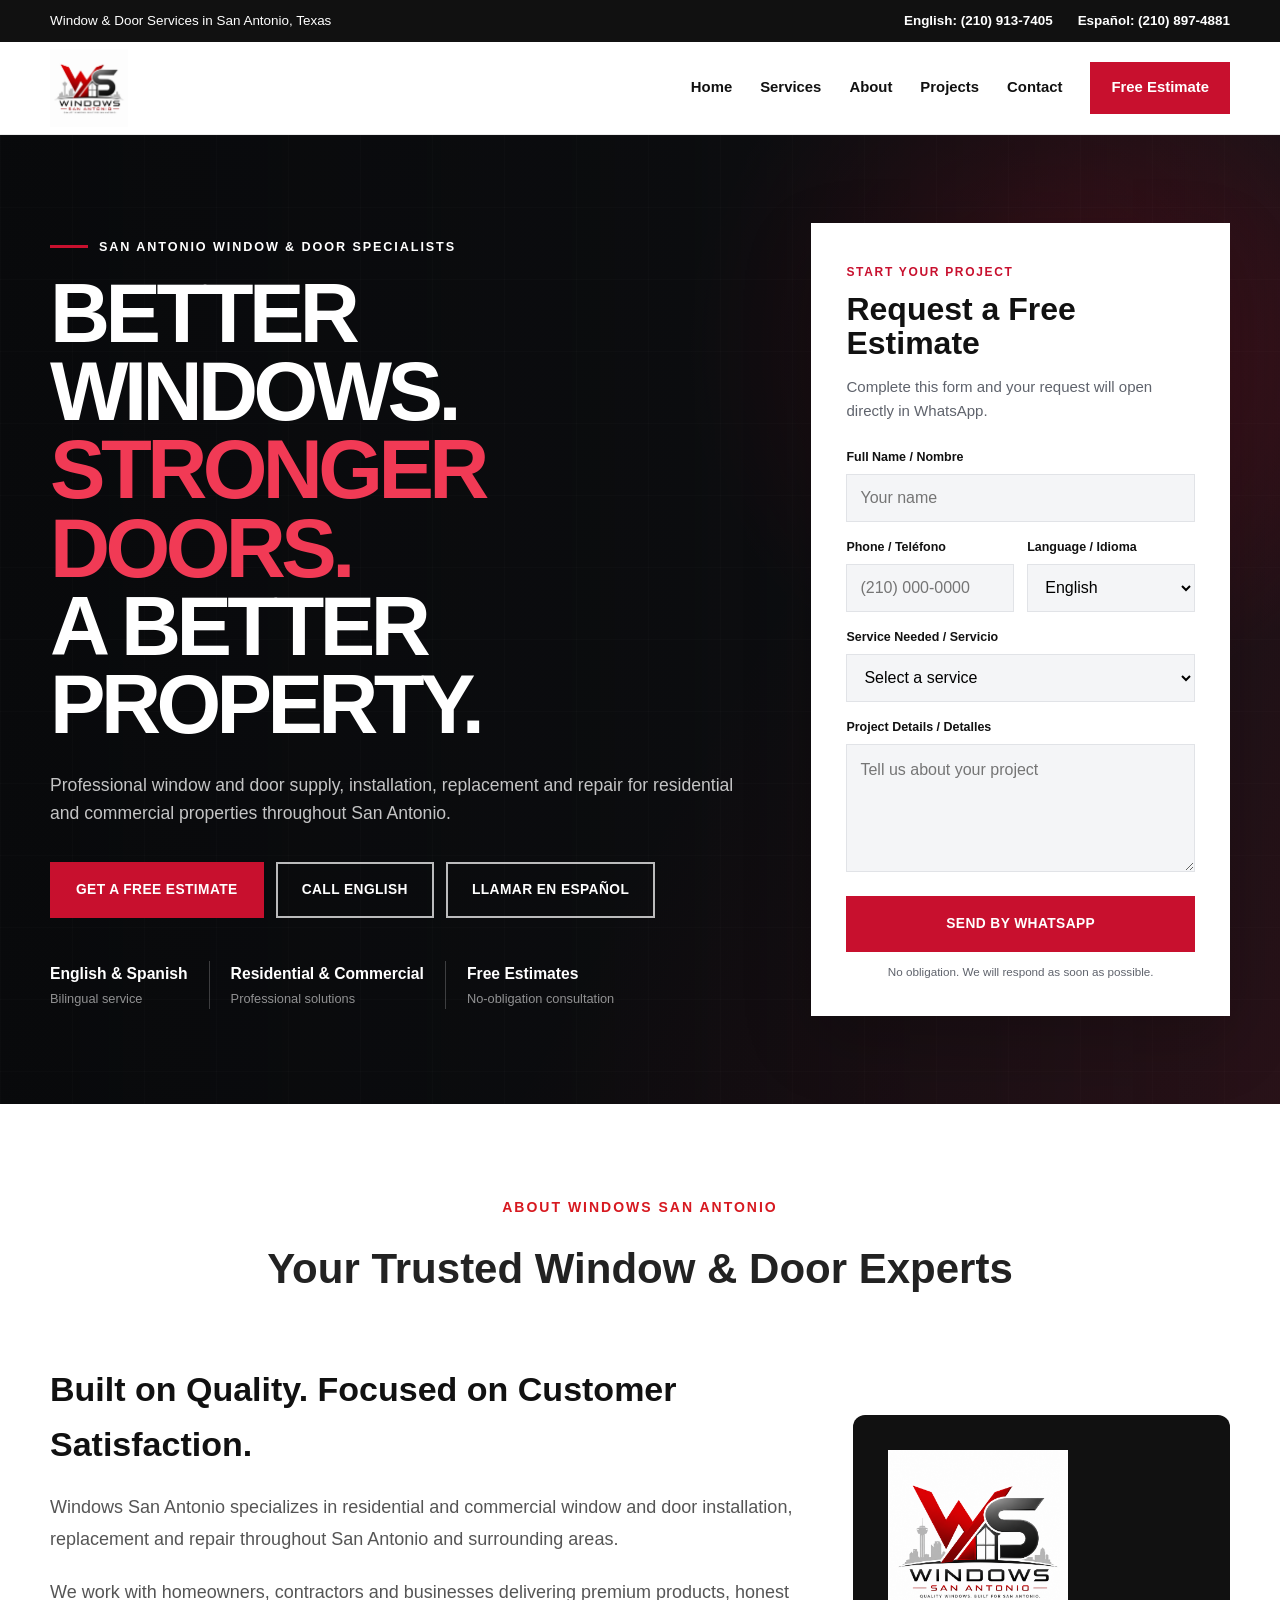
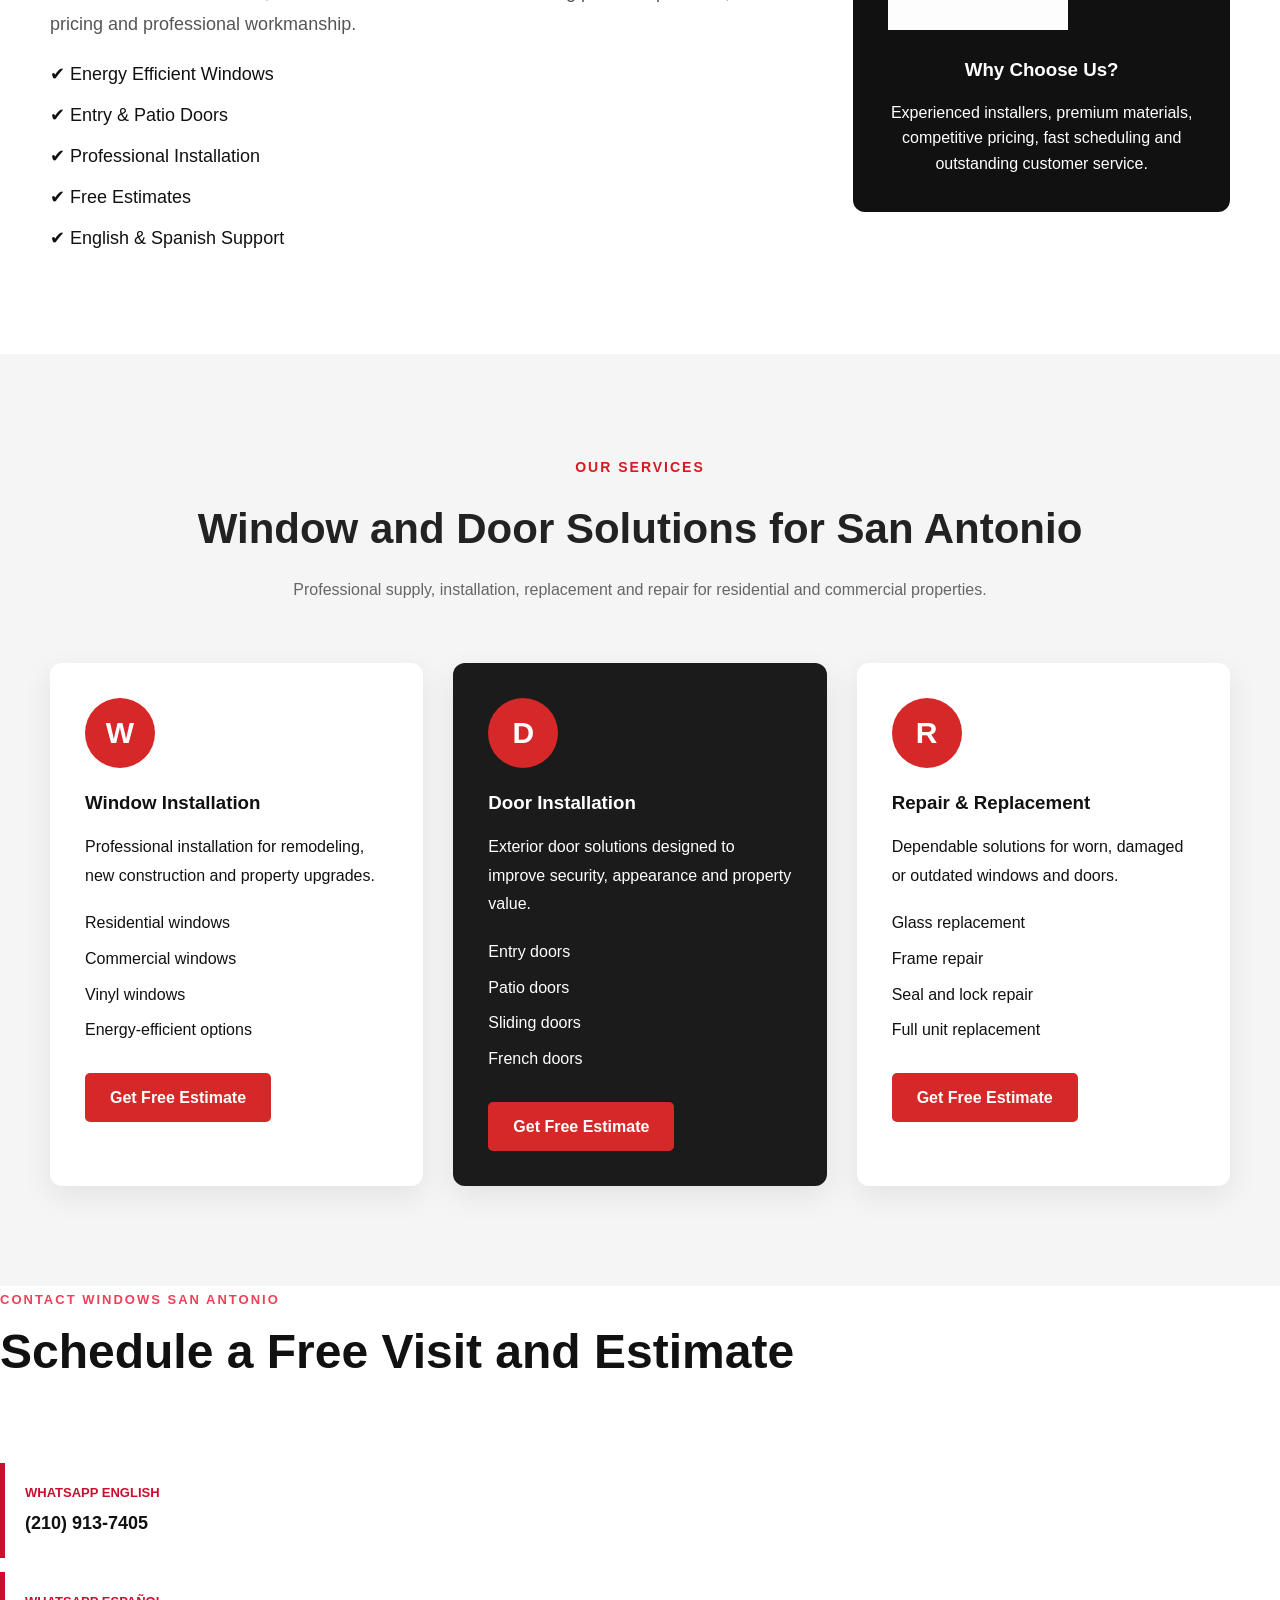
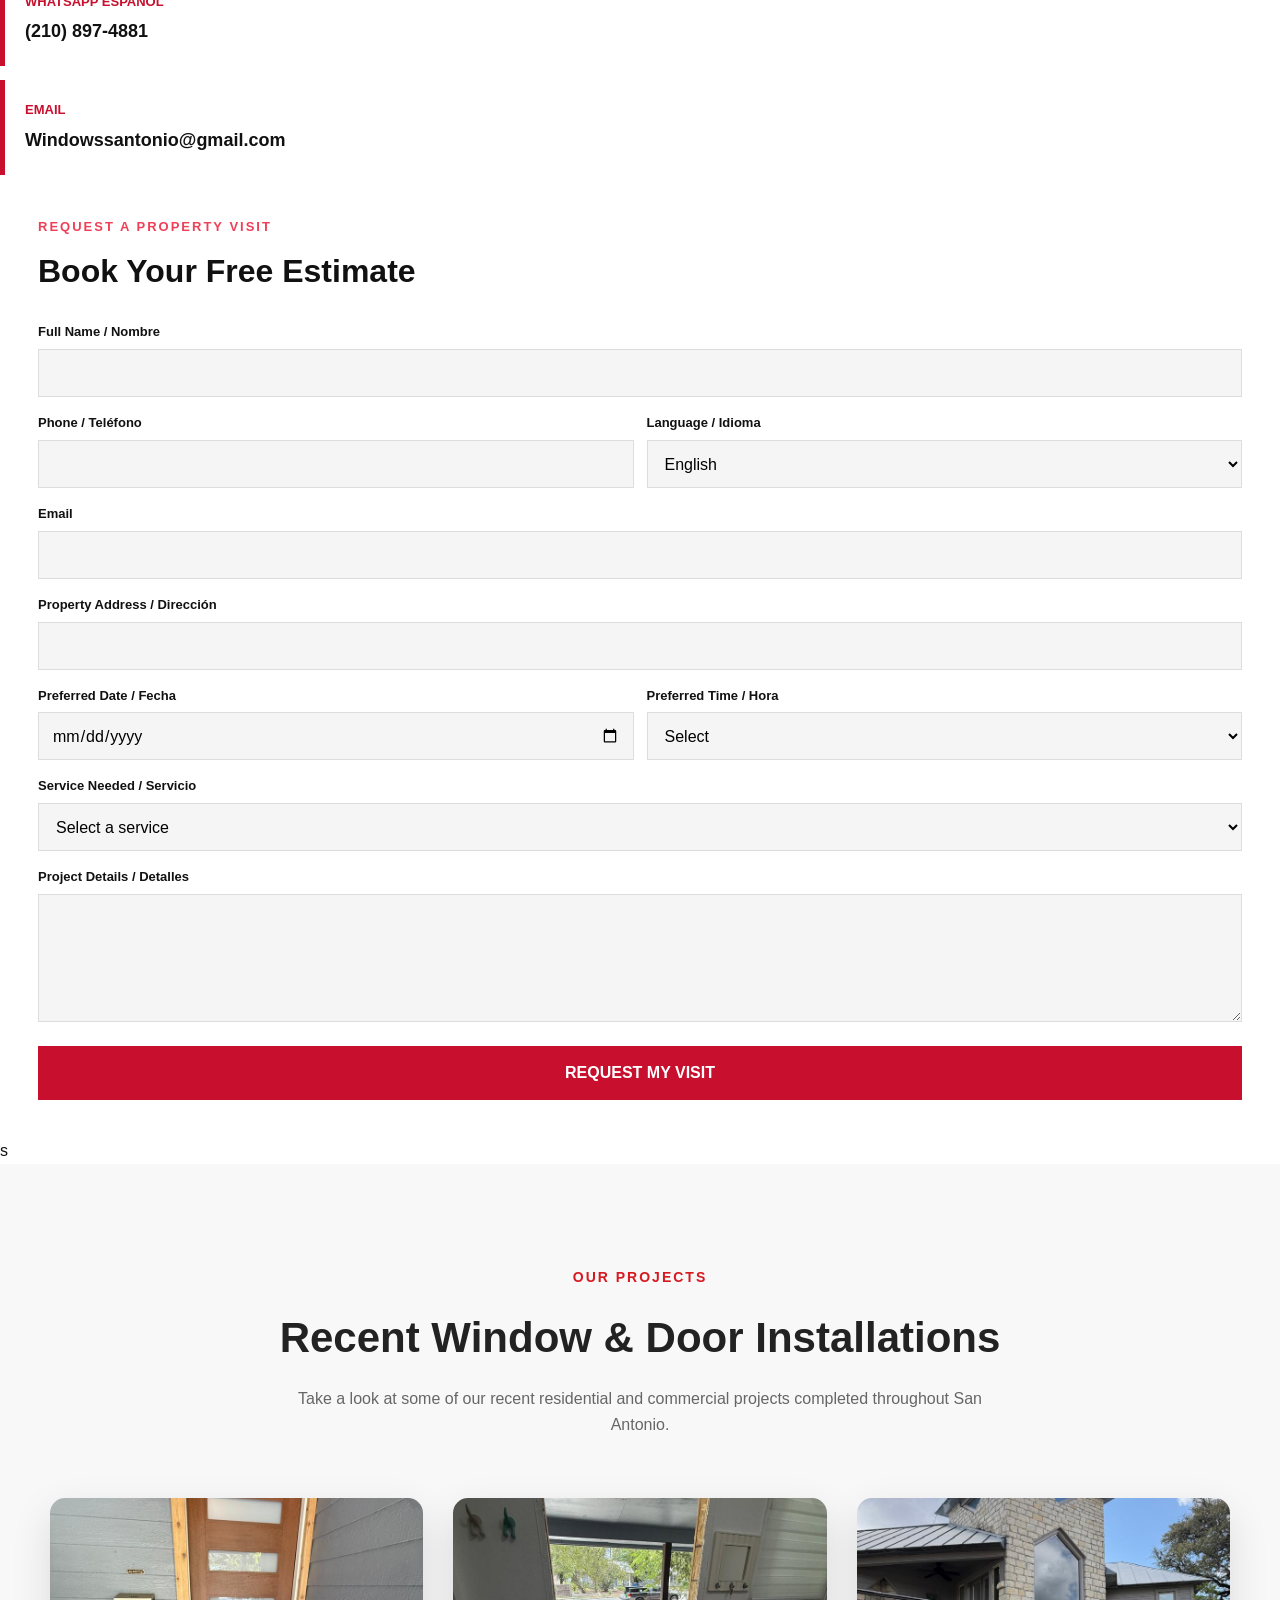
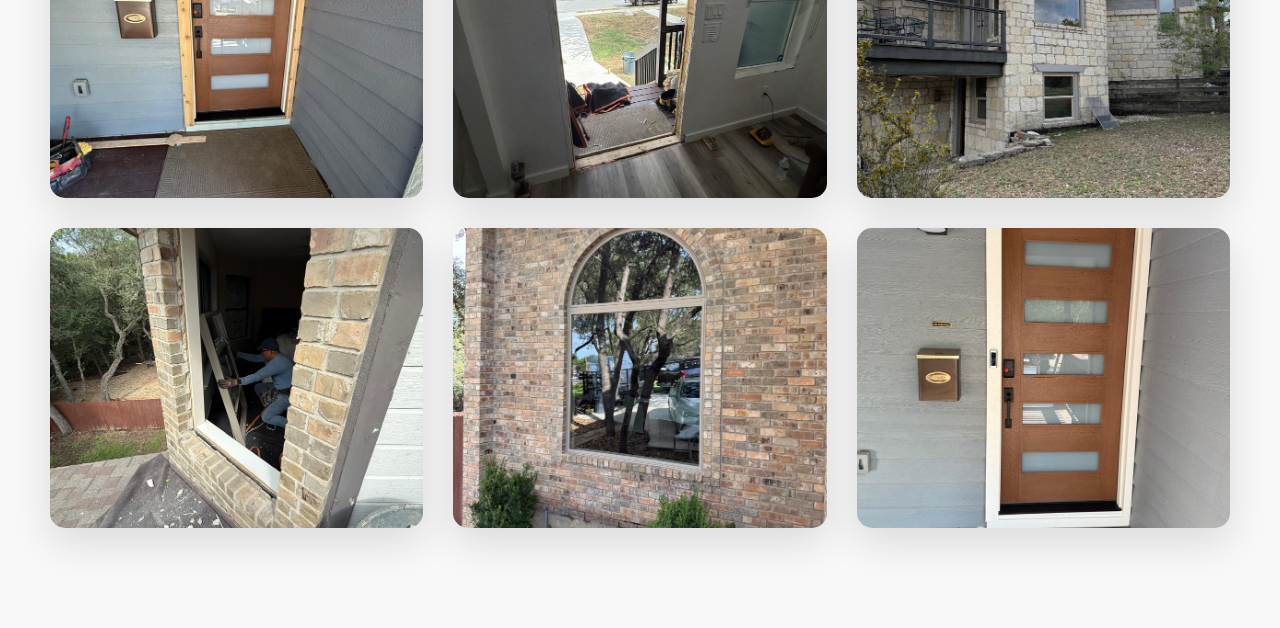
==== index.html @ 77860d39 "primera version del sitio" ====
<!DOCTYPE html>
<html lang="en">
<head>
    <meta charset="UTF-8">

    <meta
        name="viewport"
        content="width=device-width, initial-scale=1.0"
    >
<title>
    Windows San Antonio | Window Replacement, Installation & Door Services in San Antonio, TX
</title>
    
   <meta name="description" content="Professional window installation, window replacement, door installation and window repair in San Antonio, Texas. Residential and commercial services. Free estimates."> 
  <meta name="robots" content="index, follow">
<meta name="author" content="Windows San Antonio">
<link rel="canonical" href="https://windowssanantonio.com/">
<link rel="icon" href="images/windows-san-antonio-logo.png"> 

    <link
        rel="stylesheet"
        href="css/style.css"
    >
</head>

<body>

    <!-- TOP CONTACT BAR -->
    <div class="top-bar">
        <div class="container top-bar-content">

            <p>
                Window & Door Services in San Antonio, Texas
            </p>

            <div class="top-bar-links">

                <a href="tel:+12109137405">
                    English: (210) 913-7405
                </a>

                <a href="tel:+12108974881">
                    Español: (210) 897-4881
                </a>

            </div>

        </div>
    </div>


    <!-- HEADER -->
    <header class="site-header" id="home">

        <nav class="navbar">

            <div class="container navbar-content">

                <!-- OFFICIAL LOGO -->
                <a
                    href="#home"
                    class="brand"
                    aria-label="Windows San Antonio Home"
                >
                    <img
                        src="images/windows-san-antonio-logo.png"
                        alt="Windows San Antonio"
                    >
                </a>


                <!-- MOBILE MENU BUTTON -->
                <button
                    class="menu-toggle"
                    id="menuToggle"
                    type="button"
                    aria-label="Open navigation menu"
                    aria-expanded="false"
                >
                    <span></span>
                    <span></span>
                    <span></span>
                </button>


                <!-- NAVIGATION -->
                <div class="nav-menu" id="navMenu">

                    <a href="#home">Home</a>

                    <a href="#services">Services</a>

                    <a href="#about">About</a>

                    <a href="#projects">Projects</a>

                    <a href="#contact">Contact</a>

                    <a
                        href="#estimate"
                        class="nav-cta"
                    >
                        Free Estimate
                    </a>

                </div>

            </div>

        </nav>

    </header>


    <main>

        <!-- HERO SECTION -->
        <section class="hero">

            <div class="hero-overlay"></div>

            <div class="container hero-content">

                <!-- HERO TEXT -->
                <div class="hero-copy">

                    <span class="eyebrow">
                        San Antonio Window & Door Specialists
                    </span>

                    <h1>
                        Better Windows.
                        <span>Stronger Doors.</span>
                        A Better Property.
                    </h1>

                    <p>
                        Professional window and door supply,
                        installation, replacement and repair
                        for residential and commercial properties
                        throughout San Antonio.
                    </p>


                    <!-- MAIN BUTTONS -->
                    <div class="hero-actions">

                        <a
                            href="#estimate"
                            class="button button-primary"
                        >
                            Get a Free Estimate
                        </a>

                        <a
                            href="tel:+12109137405"
                            class="button button-secondary"
                        >
                            Call English
                        </a>

                        <a
                            href="tel:+12108974881"
                            class="button button-secondary"
                        >
                            Llamar en Español
                        </a>

                    </div>


                    <!-- BENEFITS -->
                    <div class="hero-features">

                        <div class="feature-item">
                            <strong>English & Spanish</strong>
                            <span>Bilingual service</span>
                        </div>

                        <div class="feature-item">
                            <strong>Residential & Commercial</strong>
                            <span>Professional solutions</span>
                        </div>

                        <div class="feature-item">
                            <strong>Free Estimates</strong>
                            <span>No-obligation consultation</span>
                        </div>

                    </div>

                </div>


                <!-- ESTIMATE FORM -->
                <aside
                    class="estimate-card"
                    id="estimate"
                >

                    <span class="card-label">
                        Start Your Project
                    </span>

                    <h2>
                        Request a Free Estimate
                    </h2>

                    <p>
                        Complete this form and your request
                        will open directly in WhatsApp.
                    </p>


                    <form
                        class="estimate-form"
                        id="estimateForm"
                    >

                        <div class="form-group">

                            <label for="name">
                                Full Name / Nombre
                            </label>

                            <input
                                type="text"
                                id="name"
                                name="name"
                                placeholder="Your name"
                                required
                            >

                        </div>


                        <div class="form-row">

                            <div class="form-group">

                                <label for="phone">
                                    Phone / Teléfono
                                </label>

                                <input
                                    type="tel"
                                    id="phone"
                                    name="phone"
                                    placeholder="(210) 000-0000"
                                    required
                                >

                            </div>


                            <div class="form-group">

                                <label for="language">
                                    Language / Idioma
                                </label>

                                <select
                                    id="language"
                                    name="language"
                                    required
                                >
                                    <option value="english">
                                        English
                                    </option>

                                    <option value="spanish">
                                        Español
                                    </option>
                                </select>

                            </div>

                        </div>


                        <div class="form-group">

                            <label for="service">
                                Service Needed / Servicio
                            </label>

                            <select
                                id="service"
                                name="service"
                                required
                            >
                                <option value="">
                                    Select a service
                                </option>

                                <option value="Window Supply">
                                    Window Supply
                                </option>

                                <option value="Window Installation">
                                    Window Installation
                                </option>

                                <option value="Window Replacement">
                                    Window Replacement
                                </option>

                                <option value="Window Repair">
                                    Window Repair
                                </option>

                                <option value="Door Supply">
                                    Door Supply
                                </option>

                                <option value="Door Installation">
                                    Door Installation
                                </option>

                                <option value="Door Repair">
                                    Door Repair
                                </option>
                            </select>

                        </div>


                        <div class="form-group">

                            <label for="message">
                                Project Details / Detalles
                            </label>

                            <textarea
                                id="message"
                                name="message"
                                rows="4"
                                placeholder="Tell us about your project"
                            ></textarea>

                        </div>


                        <button
                            type="submit"
                            class="button button-primary form-button"
                        >
                            Send by WhatsApp
                        </button>


                        <p class="form-note">
                            No obligation. We will respond as soon as possible.
                        </p>

                    </form>

                </aside>

            </div>

        </section>


        <section class="about" id="about">

    <div class="container">

        <div class="section-title">
            <span>ABOUT WINDOWS SAN ANTONIO</span>
            <h2>Your Trusted Window & Door Experts</h2>
        </div>

        <div class="about-grid">

            <div class="about-text">

                <h3>Built on Quality. Focused on Customer Satisfaction.</h3>

                <p>
                    Windows San Antonio specializes in residential and commercial
                    window and door installation, replacement and repair throughout
                    San Antonio and surrounding areas.
                </p>

                <p>
                    We work with homeowners, contractors and businesses delivering
                    premium products, honest pricing and professional workmanship.
                </p>

                <ul class="about-list">

                    <li>✔ Energy Efficient Windows</li>

                    <li>✔ Entry & Patio Doors</li>

                    <li>✔ Professional Installation</li>

                    <li>✔ Free Estimates</li>

                    <li>✔ English & Spanish Support</li>

                </ul>

            </div>

            <div class="about-card">

                <img src="images/windows-san-antonio-logo.png" alt="Windows San Antonio Logo">

                <h3>Why Choose Us?</h3>

                <p>
                    Experienced installers, premium materials, competitive pricing,
                    fast scheduling and outstanding customer service.
                </p>

            </div>

        </div>

    </div>

</section>
<!-- SERVICES SECTION -->
<section class="services" id="services">

    <div class="container">

        <div class="section-title">

            <span>OUR SERVICES</span>

            <h2>
                Window and Door Solutions for San Antonio
            </h2>

            <p>
                Professional supply, installation, replacement and repair
                for residential and commercial properties.
            </p>

        </div>


        <div class="services-grid">

            <article class="service-card">

                <div class="service-icon">
                    W
                </div>

                <h3>
                    Window Installation
                </h3>

                <p>
                    Professional installation for remodeling,
                    new construction and property upgrades.
                </p>

                <ul>
                    <li>Residential windows</li>
                    <li>Commercial windows</li>
                    <li>Vinyl windows</li>
                    <li>Energy-efficient options</li>
                </ul>

                <a href="#estimate">
                    Get Free Estimate
                </a>

            </article>


            <article class="service-card featured-service">

                <div class="service-icon">
                    D
                </div>

                <h3>
                    Door Installation
                </h3>

                <p>
                    Exterior door solutions designed to improve
                    security, appearance and property value.
                </p>

                <ul>
                    <li>Entry doors</li>
                    <li>Patio doors</li>
                    <li>Sliding doors</li>
                    <li>French doors</li>
                </ul>

                <a href="#estimate">
                    Get Free Estimate
                </a>

            </article>


            <article class="service-card">

                <div class="service-icon">
                    R
                </div>

                <h3>
                    Repair & Replacement
                </h3>

                <p>
                    Dependable solutions for worn, damaged
                    or outdated windows and doors.
                </p>

                <ul>
                    <li>Glass replacement</li>
                    <li>Frame repair</li>
                    <li>Seal and lock repair</li>
                    <li>Full unit replacement</li>
                </ul>

                <a href="#estimate">
                    Get Free Estimate
                </a>

            </article>

        </div>

    </div>

</section>
<div class="visit-info">

            <span class="section-label">
                CONTACT WINDOWS SAN ANTONIO
            </span>

            <h2>
                Schedule a Free Visit and Estimate
            </h2>

            <p>
                Tell us about your window or door project.
                Choose your preferred language and request a visit
                to evaluate the property.
            </p>

            <div class="contact-options">

                <a
                    href="https://wa.me/12109137405?text=Hello%20Windows%20San%20Antonio.%20I%20would%20like%20to%20request%20a%20free%20visit%20and%20estimate."
                    target="_blank"
                    rel="noopener noreferrer"
                    class="contact-option"
                >
                    <span>WhatsApp English</span>
                    <strong>(210) 913-7405</strong>
                </a>

                <a
                    href="https://wa.me/12108974881?text=Hola%20Windows%20San%20Antonio.%20Quisiera%20solicitar%20una%20visita%20y%20cotización%20gratis."
                    target="_blank"
                    rel="noopener noreferrer"
                    class="contact-option"
                >
                    <span>WhatsApp Español</span>
                    <strong>(210) 897-4881</strong>
                </a>

                <a
                    href="mailto:Windowssantonio@gmail.com"
                    class="contact-option"
                >
                    <span>Email</span>
                    <strong>Windowssantonio@gmail.com</strong>
                </a>

            </div>

        </div>


        <div class="visit-form-card">

            <span class="form-label">
                REQUEST A PROPERTY VISIT
            </span>

            <h3>
                Book Your Free Estimate
            </h3>

            <form id="visitForm">

                <div class="form-group">

                    <label for="visitName">
                        Full Name / Nombre
                    </label>

                    <input
                        type="text"
                        id="visitName"
                        name="visitName"
                        required
                    >

                </div>


                <div class="form-row">

                    <div class="form-group">

                        <label for="visitPhone">
                            Phone / Teléfono
                        </label>

                        <input
                            type="tel"
                            id="visitPhone"
                            name="visitPhone"
                            required
                        >

                    </div>


                    <div class="form-group">

                        <label for="visitLanguage">
                            Language / Idioma
                        </label>

                        <select
                            id="visitLanguage"
                            name="visitLanguage"
                            required
                        >
                            <option value="english">
                                English
                            </option>

                            <option value="spanish">
                                Español
                            </option>
                        </select>

                    </div>

                </div>


                <div class="form-group">

                    <label for="visitEmail">
                        Email
                    </label>

                    <input
                        type="email"
                        id="visitEmail"
                        name="visitEmail"
                    >

                </div>


                <div class="form-group">

                    <label for="visitAddress">
                        Property Address / Dirección
                    </label>

                    <input
                        type="text"
                        id="visitAddress"
                        name="visitAddress"
                        required
                    >

                </div>


                <div class="form-row">

                    <div class="form-group">

                        <label for="visitDate">
                            Preferred Date / Fecha
                        </label>

                        <input
                            type="date"
                            id="visitDate"
                            name="visitDate"
                            required
                        >

                    </div>


                    <div class="form-group">

                        <label for="visitTime">
                            Preferred Time / Hora
                        </label>

                        <select
                            id="visitTime"
                            name="visitTime"
                            required
                        >
                            <option value="">
                                Select
                            </option>

                            <option value="Morning">
                                Morning / Mañana
                            </option>

                            <option value="Afternoon">
                                Afternoon / Tarde
                            </option>

                            <option value="Evening">
                                Evening / Noche
                            </option>
                        </select>

                    </div>

                </div>


                <div class="form-group">

                    <label for="visitService">
                        Service Needed / Servicio
                    </label>

                    <select
                        id="visitService"
                        name="visitService"
                        required
                    >
                        <option value="">
                            Select a service
                        </option>

                        <option value="Window Installation">
                            Window Installation
                        </option>

                        <option value="Window Replacement">
                            Window Replacement
                        </option>

                        <option value="Window Repair">
                            Window Repair
                        </option>

                        <option value="Door Installation">
                            Door Installation
                        </option>

                        <option value="Door Repair">
                            Door Repair
                        </option>
                    </select>

                </div>


                <div class="form-group">

                    <label for="visitMessage">
                        Project Details / Detalles
                    </label>

                    <textarea
                        id="visitMessage"
                        name="visitMessage"
                        rows="4"
                    ></textarea>

                </div>


                <button
                    type="submit"
                    class="visit-submit"
                >
                    Request My Visit
                </button>

            </form>

        </div>

    </div>

</section>s
  <!-- PROJECTS SECTION -->

<section class="projects" id="projects">

    <div class="container">

        <div class="section-title">

            <span>OUR PROJECTS</span>

            <h2>Recent Window & Door Installations</h2>

            <p>
                Take a look at some of our recent residential and commercial
                projects completed throughout San Antonio.
            </p>

        </div>

        <div class="projects-grid">

            <div class="project-card">
                <img src="images/projects/PHOTO-2026-07-30-11-01-45.jpg" alt="Project 1">
            </div>

            <div class="project-card">
                <img src="images/projects/PHOTO-2026-07-30-11-01-45 (1).jpg" alt="Project 2">
            </div>

            <div class="project-card">
                <img src="images/projects/PHOTO-2026-07-30-11-01-46.jpg" alt="Project 3">
            </div>

            <div class="project-card">
                <img src="images/projects/PHOTO-2026-07-30-11-01-46 (1).jpg" alt="Project 4">
            </div>

            <div class="project-card">
                <img src="images/projects/PHOTO-2026-07-30-11-01-46 (2).jpg" alt="Project 5">
            </div>

            <div class="project-card">
                <img src="images/projects/PHOTO-2026-07-30-11-01-46 (3).jpg" alt="Project 6">
            </div>

        </div>

    </div>

</section>
</main>



    <script src="js/main.js"></script>

</body>
</html>
---- css/style.css ----
:root {
    --red: #c8102e;
    --red-dark: #920b20;
    --black: #111111;
    --charcoal: #1c1d20;
    --gray-dark: #5f636c;
    --gray: #8c9098;
    --gray-light: #f4f5f7;
    --border: #e1e3e7;
    --white: #ffffff;

    --container: 1180px;
    --shadow: 0 24px 65px rgba(0, 0, 0, 0.18);
}

/* RESET */

* {
    box-sizing: border-box;
    margin: 0;
    padding: 0;
}

html {
    scroll-behavior: smooth;
}

body {
    min-width: 320px;
    color: var(--black);
    background: var(--white);
    font-family: Arial, Helvetica, sans-serif;
    line-height: 1.6;
}

body.menu-open {
    overflow: hidden;
}

a {
    color: inherit;
    text-decoration: none;
}

button,
input,
select,
textarea {
    font: inherit;
}

button {
    cursor: pointer;
}

img {
    display: block;
    max-width: 100%;
}

.container {
    width: min(calc(100% - 40px), var(--container));
    margin-inline: auto;
}

/* TOP BAR */

.top-bar {
    color: var(--white);
    background: var(--black);
    font-size: 0.84rem;
}

.top-bar-content {
    min-height: 42px;
    display: flex;
    align-items: center;
    justify-content: space-between;
    gap: 25px;
}

.top-bar-links {
    display: flex;
    align-items: center;
    gap: 25px;
    font-weight: 700;
}

.top-bar a {
    transition: color 0.2s ease;
}

.top-bar a:hover {
    color: #ff657c;
}

/* HEADER */

.site-header {
    position: sticky;
    top: 0;
    z-index: 100;
    background: rgba(255, 255, 255, 0.98);
    border-bottom: 1px solid rgba(17, 17, 17, 0.08);
    backdrop-filter: blur(12px);
}

.navbar-content {
    min-height: 92px;
    display: flex;
    align-items: center;
    justify-content: space-between;
    gap: 32px;
}

/* OFFICIAL LOGO */

.brand {
    display: flex;
    align-items: center;
    flex-shrink: 0;
}

.brand img {
    width: 215px;
    height: 78px;
    object-fit: contain;
    object-position: left center;
}

/* NAVIGATION */

.nav-menu {
    display: flex;
    align-items: center;
    gap: 28px;
}

.nav-menu > a {
    position: relative;
    font-size: 0.93rem;
    font-weight: 800;
}

.nav-menu > a:not(.nav-cta)::after {
    content: "";
    position: absolute;
    left: 0;
    bottom: -9px;
    width: 0;
    height: 3px;
    background: var(--red);
    transition: width 0.2s ease;
}

.nav-menu > a:not(.nav-cta):hover::after {
    width: 100%;
}

.nav-cta {
    padding: 14px 21px;
    color: var(--white);
    background: var(--red);
    transition:
        background 0.2s ease,
        transform 0.2s ease;
}

.nav-cta:hover {
    background: var(--red-dark);
    transform: translateY(-2px);
}

/* MOBILE MENU BUTTON */

.menu-toggle {
    display: none;
    width: 48px;
    height: 44px;
    border: 0;
    background: transparent;
}

.menu-toggle span {
    width: 30px;
    height: 3px;
    display: block;
    margin: 6px auto;
    background: var(--black);
    transition:
        transform 0.25s ease,
        opacity 0.25s ease;
}

/* HERO */

.hero {
    position: relative;
    min-height: 770px;
    display: grid;
    align-items: center;
    overflow: hidden;
    color: var(--white);

    background:
        linear-gradient(
            90deg,
            rgba(8, 9, 11, 0.97),
            rgba(8, 9, 11, 0.79) 52%,
            rgba(8, 9, 11, 0.42)
        ),
        radial-gradient(
            circle at 82% 22%,
            rgba(200, 16, 46, 0.55),
            transparent 28%
        ),
        #17181c;
}

.hero::before {
    content: "";
    position: absolute;
    inset: 0;
    opacity: 0.13;

    background-image:
        linear-gradient(
            rgba(255, 255, 255, 0.12) 1px,
            transparent 1px
        ),
        linear-gradient(
            90deg,
            rgba(255, 255, 255, 0.12) 1px,
            transparent 1px
        );

    background-size: 72px 72px;
}

.hero-overlay {
    position: absolute;
    inset: 0;

    background:
        linear-gradient(
            118deg,
            transparent 57%,
            rgba(200, 16, 46, 0.13)
        );
}

.hero-content {
    position: relative;
    z-index: 2;

    padding-block: 88px;

    display: grid;
    grid-template-columns:
        minmax(0, 1.08fr)
        minmax(360px, 0.65fr);

    align-items: center;
    gap: 66px;
}

/* HERO TEXT */

.eyebrow {
    margin-bottom: 18px;

    display: inline-flex;
    align-items: center;
    gap: 11px;

    color: var(--white);

    font-size: 0.79rem;
    font-weight: 900;
    letter-spacing: 0.15em;
    text-transform: uppercase;
}

.eyebrow::before {
    content: "";
    width: 38px;
    height: 3px;
    background: var(--red);
}

.hero-copy h1 {
    max-width: 750px;

    font-size: clamp(3.3rem, 6.5vw, 6rem);
    line-height: 0.94;
    letter-spacing: -0.055em;
    text-transform: uppercase;
}

.hero-copy h1 span {
    display: block;
    color: #f13a55;
}

.hero-copy > p {
    max-width: 690px;
    margin-top: 27px;

    color: rgba(255, 255, 255, 0.76);

    font-size: 1.1rem;
}

/* BUTTONS */

.hero-actions {
    margin-top: 35px;

    display: flex;
    flex-wrap: wrap;
    gap: 12px;
}

.button {
    min-height: 54px;
    padding: 15px 24px;

    display: inline-flex;
    align-items: center;
    justify-content: center;

    border: 2px solid transparent;

    font-size: 0.86rem;
    font-weight: 900;
    letter-spacing: 0.03em;
    text-align: center;
    text-transform: uppercase;

    transition:
        transform 0.2s ease,
        background 0.2s ease,
        color 0.2s ease,
        border-color 0.2s ease;
}

.button:hover {
    transform: translateY(-3px);
}

.button-primary {
    color: var(--white);
    background: var(--red);
}

.button-primary:hover {
    background: var(--red-dark);
}

.button-secondary {
    color: var(--white);
    border-color: rgba(255, 255, 255, 0.72);
    background: transparent;
}

.button-secondary:hover {
    color: var(--black);
    background: var(--white);
    border-color: var(--white);
}

/* HERO BENEFITS */

.hero-features {
    margin-top: 43px;

    display: flex;
    flex-wrap: wrap;
    gap: 21px;
}

.feature-item {
    padding-right: 21px;
    border-right: 1px solid rgba(255, 255, 255, 0.21);
}

.feature-item:last-child {
    border-right: 0;
}

.feature-item strong,
.feature-item span {
    display: block;
}

.feature-item strong {
    font-size: 0.98rem;
}

.feature-item span {
    margin-top: 2px;

    color: rgba(255, 255, 255, 0.55);

    font-size: 0.8rem;
}

/* ESTIMATE CARD */

.estimate-card {
    padding: 35px;

    color: var(--black);
    background: var(--white);

    box-shadow: var(--shadow);
}

.card-label {
    color: var(--red);

    font-size: 0.75rem;
    font-weight: 900;
    letter-spacing: 0.14em;
    text-transform: uppercase;
}

.estimate-card h2 {
    margin-top: 8px;

    font-size: 2rem;
    line-height: 1.08;
}

.estimate-card > p {
    margin-top: 14px;

    color: var(--gray-dark);

    font-size: 0.94rem;
}

/* FORM */

.estimate-form {
    margin-top: 25px;
}

.form-group {
    margin-bottom: 16px;
}

.form-row {
    display: grid;
    grid-template-columns: 1fr 1fr;
    gap: 13px;
}

.form-group label {
    margin-bottom: 6px;

    display: block;

    font-size: 0.78rem;
    font-weight: 800;
}

.form-group input,
.form-group select,
.form-group textarea {
    width: 100%;

    border: 1px solid var(--border);
    outline: 0;

    background: var(--gray-light);

    transition:
        border-color 0.2s ease,
        box-shadow 0.2s ease;
}

.form-group input,
.form-group select {
    min-height: 48px;
    padding: 0 13px;
}

.form-group textarea {
    padding: 12px 13px;
    resize: vertical;
}

.form-group input:focus,
.form-group select:focus,
.form-group textarea:focus {
    border-color: var(--red);

    box-shadow:
        0 0 0 3px rgba(200, 16, 46, 0.1);
}

.form-button {
    width: 100%;
}

.form-note {
    margin-top: 11px;

    color: var(--gray-dark);

    font-size: 0.73rem;
    text-align: center;
}

/* TABLET */

@media (max-width: 1050px) {

    .top-bar-content {
        justify-content: center;
    }

    .top-bar-content > p {
        display: none;
    }

    .menu-toggle {
        position: relative;
        z-index: 210;
        display: block;
    }

    .menu-toggle.active span:nth-child(1) {
        transform: translateY(9px) rotate(45deg);
    }

    .menu-toggle.active span:nth-child(2) {
        opacity: 0;
    }

    .menu-toggle.active span:nth-child(3) {
        transform: translateY(-9px) rotate(-45deg);
    }

    .nav-menu {
        position: fixed;
        inset: 0;
        z-index: 200;

        padding: 120px 30px 40px;

        display: flex;
        flex-direction: column;
        align-items: stretch;
        gap: 0;

        color: var(--white);
        background: rgba(8, 8, 9, 0.985);

        transform: translateX(100%);

        transition: transform 0.28s ease;
    }

    .nav-menu.active {
        transform: translateX(0);
    }

    .nav-menu > a {
        padding: 18px 0;

        border-bottom:
            1px solid rgba(255, 255, 255, 0.12);

        font-size: 1.15rem;
    }

    .nav-cta {
        margin-top: 25px;
        text-align: center;
    }

    .hero-content {
        grid-template-columns: 1fr;
    }

    .estimate-card {
        max-width: 720px;
    }
}

/* MOBILE */

@media (max-width: 680px) {

    .container {
        width: min(calc(100% - 28px), var(--container));
    }

    .top-bar-links {
        width: 100%;
        justify-content: space-between;
        gap: 10px;

        font-size: 0.72rem;
    }

    .navbar-content {
        min-height: 78px;
    }

    .brand img {
        width: 170px;
        height: 62px;
    }

    .hero {
        min-height: auto;
    }

    .hero-content {
        padding-block: 66px;
        gap: 44px;
    }

    .hero-copy h1 {
        font-size: clamp(2.7rem, 14vw, 4.5rem);
    }

    .hero-copy > p {
        font-size: 1rem;
    }

    .hero-actions,
    .hero-actions .button {
        width: 100%;
    }

    .hero-features {
        display: grid;
    }

    .feature-item {
        padding-right: 0;
        padding-bottom: 13px;

        border-right: 0;

        border-bottom:
            1px solid rgba(255, 255, 255, 0.18);
    }

    .estimate-card {
        padding: 26px 20px;
    }

    .form-row {
        grid-template-columns: 1fr;
        gap: 0;
    }
}/* ===========================
   ABOUT SECTION
=========================== */

.about{
    background:#ffffff;
    padding:90px 0;
}

.section-title{
    text-align:center;
    margin-bottom:60px;
}

.section-title span{
    color:#d62828;
    font-weight:700;
    letter-spacing:2px;
    font-size:14px;
}

.section-title h2{
    font-size:42px;
    margin-top:10px;
    color:#222;
}

.about-grid{
    display:grid;
    grid-template-columns:2fr 1fr;
    gap:50px;
    align-items:center;
}

.about-text h3{
    font-size:34px;
    margin-bottom:20px;
}

.about-text p{
    font-size:18px;
    line-height:1.8;
    margin-bottom:20px;
    color:#555;
}

.about-list{
    list-style:none;
    padding:0;
}

.about-list li{
    margin-bottom:12px;
    font-size:18px;
}

.about-card{
    background:#111;
    color:#fff;
    border-radius:12px;
    padding:35px;
    text-align:center;
}

.about-card img{
    width:180px;
    margin-bottom:25px;
}

.about-card h3{
    margin-bottom:15px;
}
/* ===========================
   SERVICES SECTION
=========================== */

.services{
    padding:100px 0;
    background:#f5f5f5;
}

.services-grid{
    display:grid;
    grid-template-columns:repeat(3,1fr);
    gap:30px;
}

.service-card{
    background:#fff;
    padding:35px;
    border-radius:12px;
    box-shadow:0 10px 30px rgba(0,0,0,.08);
    transition:.3s;
}

.service-card:hover{
    transform:translateY(-8px);
}

.featured-service{
    background:#1b1b1b;
    color:#fff;
}

.service-icon{
    width:70px;
    height:70px;
    background:#d62828;
    color:#fff;
    display:flex;
    justify-content:center;
    align-items:center;
    font-size:30px;
    font-weight:bold;
    border-radius:50%;
    margin-bottom:20px;
}

.service-card h3{
    margin-bottom:15px;
}

.service-card p{
    line-height:1.8;
    margin-bottom:20px;
}

.service-card ul{
    list-style:none;
    padding:0;
}

.service-card li{
    margin-bottom:10px;
}

.service-card a{
    display:inline-block;
    margin-top:20px;
    background:#d62828;
    color:#fff;
    padding:12px 25px;
    border-radius:5px;
    text-decoration:none;
    font-weight:bold;
}
/* ===========================
   CONTACT AND VISIT SECTION
=========================== */

.visit-section {
    padding: 100px 0;
    color: #ffffff;
    background: #171717;
}

.visit-grid {
    display: grid;
    grid-template-columns: 0.9fr 1.1fr;
    gap: 60px;
    align-items: start;
}

.section-label,
.form-label {
    color: #ef4058;
    font-size: 13px;
    font-weight: 900;
    letter-spacing: 2px;
}

.visit-info h2 {
    margin-top: 15px;
    font-size: 48px;
    line-height: 1.05;
}

.visit-info > p {
    margin-top: 22px;
    color: rgba(255, 255, 255, 0.68);
    font-size: 18px;
}

.contact-options {
    margin-top: 35px;
    display: grid;
    gap: 14px;
}

.contact-option {
    padding: 20px;
    display: block;
    color: #111111;
    background: #ffffff;
    border-left: 5px solid #c8102e;
    transition: transform 0.2s ease;
}

.contact-option:hover {
    transform: translateX(7px);
}

.contact-option span,
.contact-option strong {
    display: block;
}

.contact-option span {
    color: #c8102e;
    font-size: 13px;
    font-weight: 900;
    text-transform: uppercase;
}

.contact-option strong {
    margin-top: 5px;
    font-size: 18px;
}

.visit-form-card {
    padding: 38px;
    color: #111111;
    background: #ffffff;
}

.visit-form-card h3 {
    margin-top: 8px;
    margin-bottom: 25px;
    font-size: 32px;
}

.visit-form-card .form-group {
    margin-bottom: 16px;
}

.visit-form-card label {
    display: block;
    margin-bottom: 6px;
    font-size: 13px;
    font-weight: 800;
}

.visit-form-card input,
.visit-form-card select,
.visit-form-card textarea {
    width: 100%;
    border: 1px solid #dddddd;
    background: #f5f5f5;
}

.visit-form-card input,
.visit-form-card select {
    min-height: 48px;
    padding: 0 13px;
}

.visit-form-card textarea {
    padding: 12px 13px;
}

.visit-submit {
    width: 100%;
    min-height: 54px;
    border: 0;
    color: #ffffff;
    background: #c8102e;
    font-weight: 900;
    text-transform: uppercase;
}

.visit-submit:hover {
    background: #920b20;
}

@media (max-width: 900px) {
    .visit-grid {
        grid-template-columns: 1fr;
    }
}

@media (max-width: 680px) {
    .visit-section {
        padding: 75px 0;
    }

    .visit-info h2 {
        font-size: 36px;
    }

    .visit-form-card {
        padding: 28px 20px;
    }
}
/* ===========================
   PROJECT GALLERY
=========================== */

.projects{
    padding:100px 0;
    background:#f8f8f8;
}

.section-title{
    text-align:center;
    margin-bottom:60px;
}

.section-title span{
    color:#d71920;
    font-weight:700;
    letter-spacing:2px;
}

.section-title h2{
    font-size:42px;
    margin:15px 0;
}

.section-title p{
    color:#666;
    max-width:700px;
    margin:auto;
}

.projects-grid{

    display:grid;

    grid-template-columns:repeat(auto-fit,minmax(320px,1fr));

    gap:30px;

}

.project-card{

    overflow:hidden;

    border-radius:15px;

    background:#fff;

    box-shadow:0 15px 40px rgba(0,0,0,.12);

    transition:.4s;

}

.project-card:hover{

    transform:translateY(-8px);

}

.project-card img{

    width:100%;

    height:300px;

    object-fit:cover;

    display:block;

    transition:.4s;

}

.project-card:hover img{

    transform:scale(1.08);

}
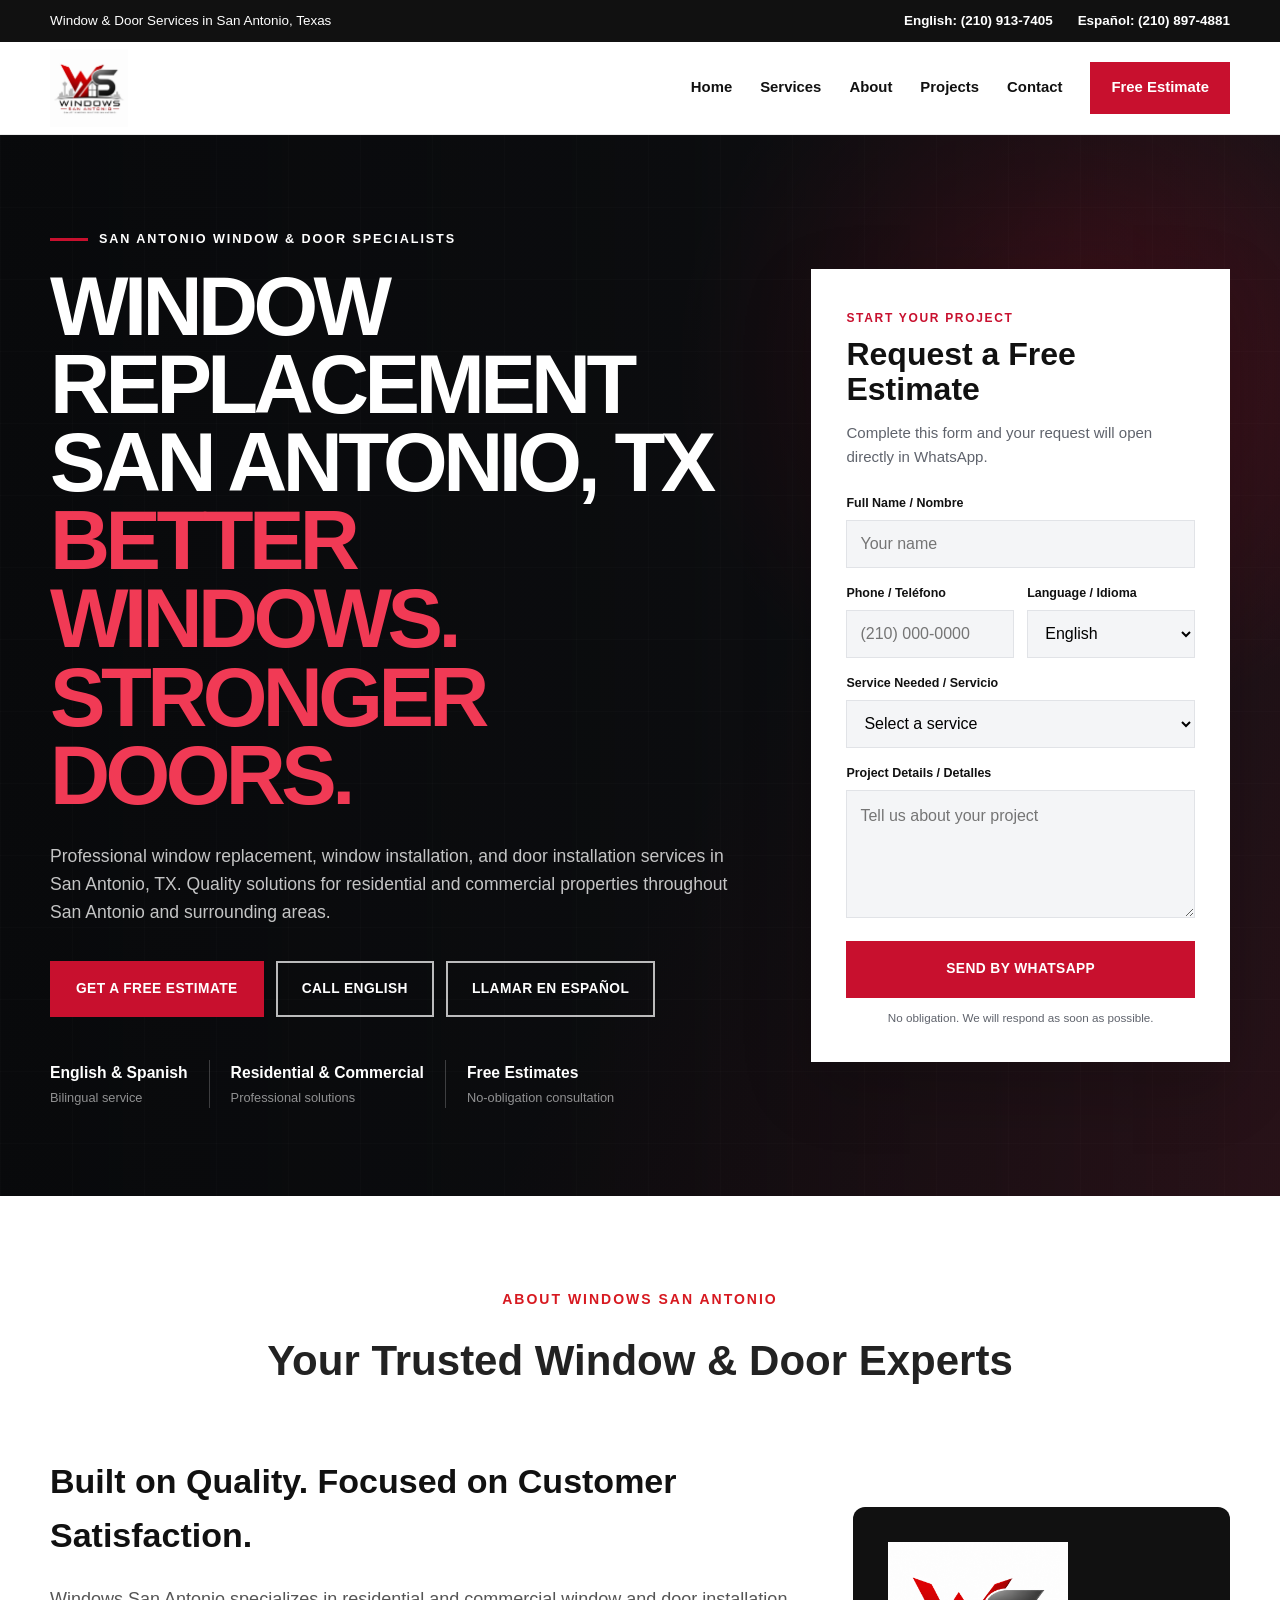
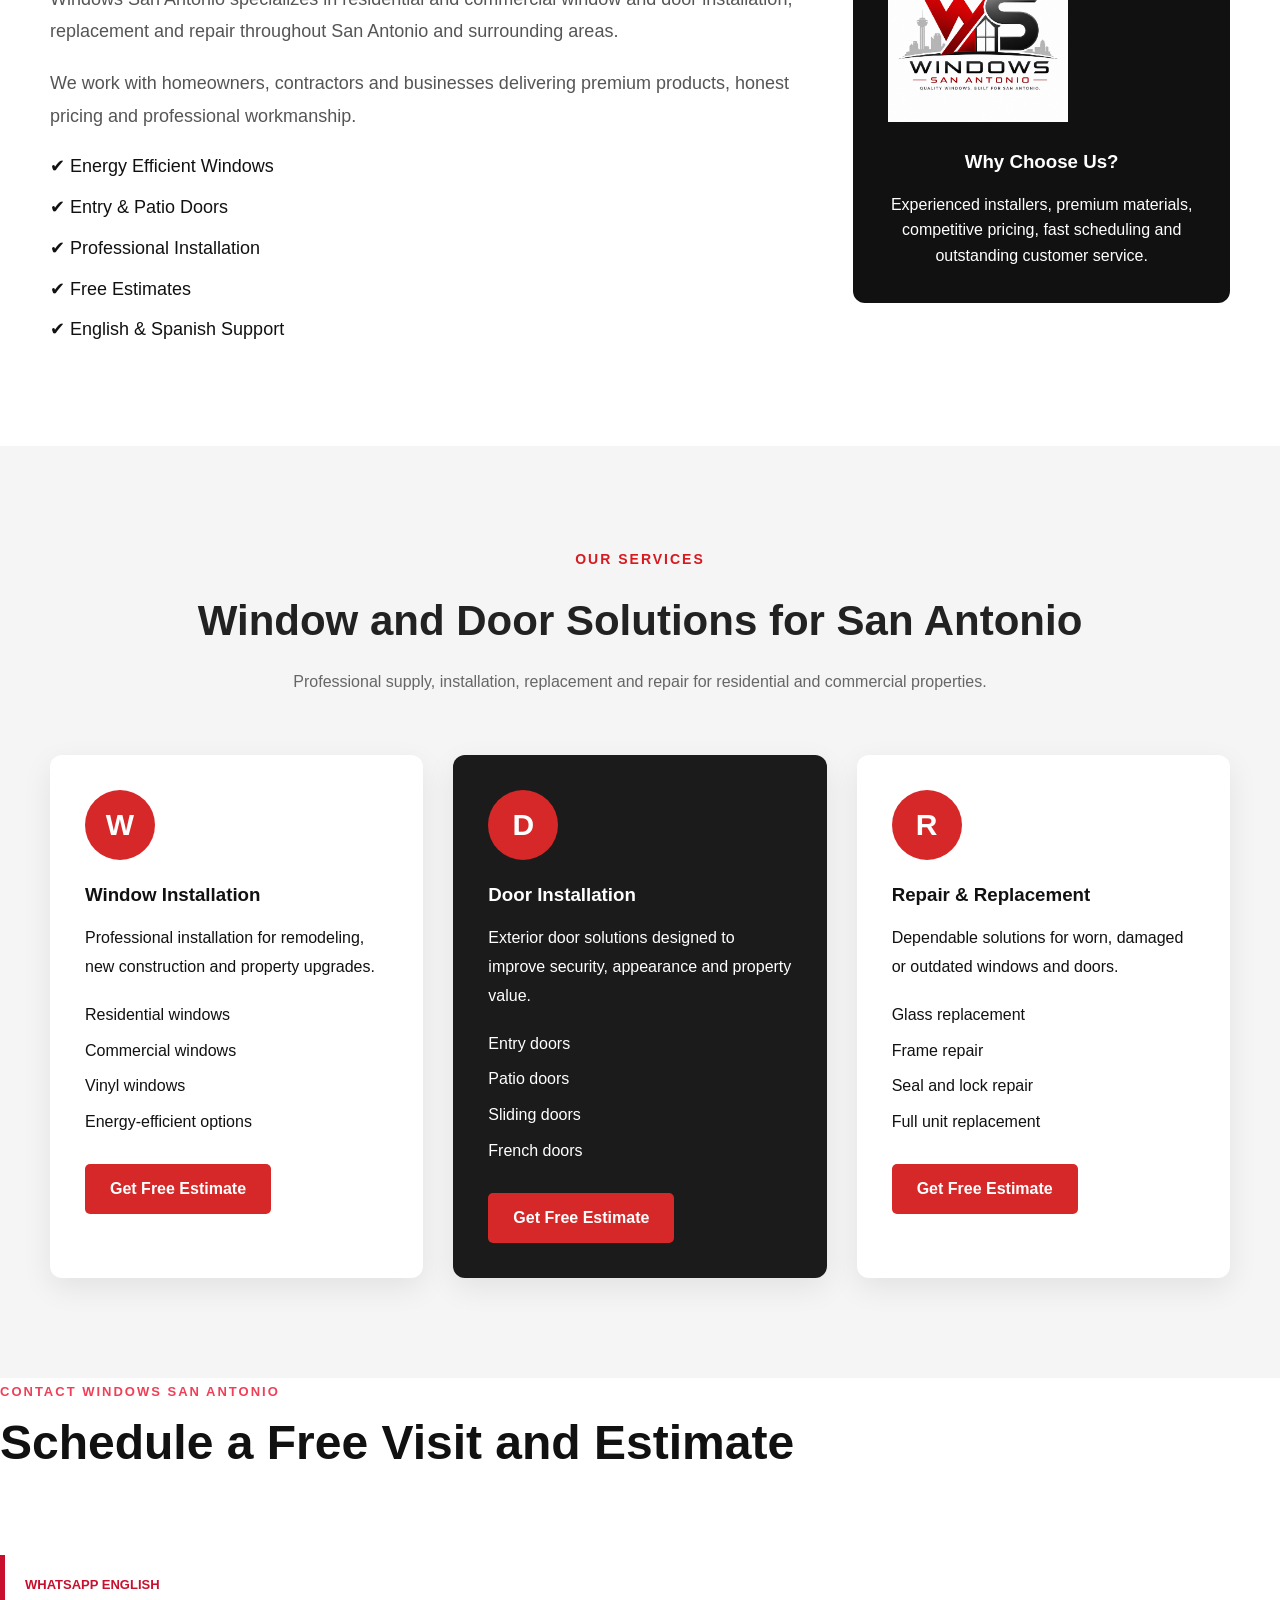
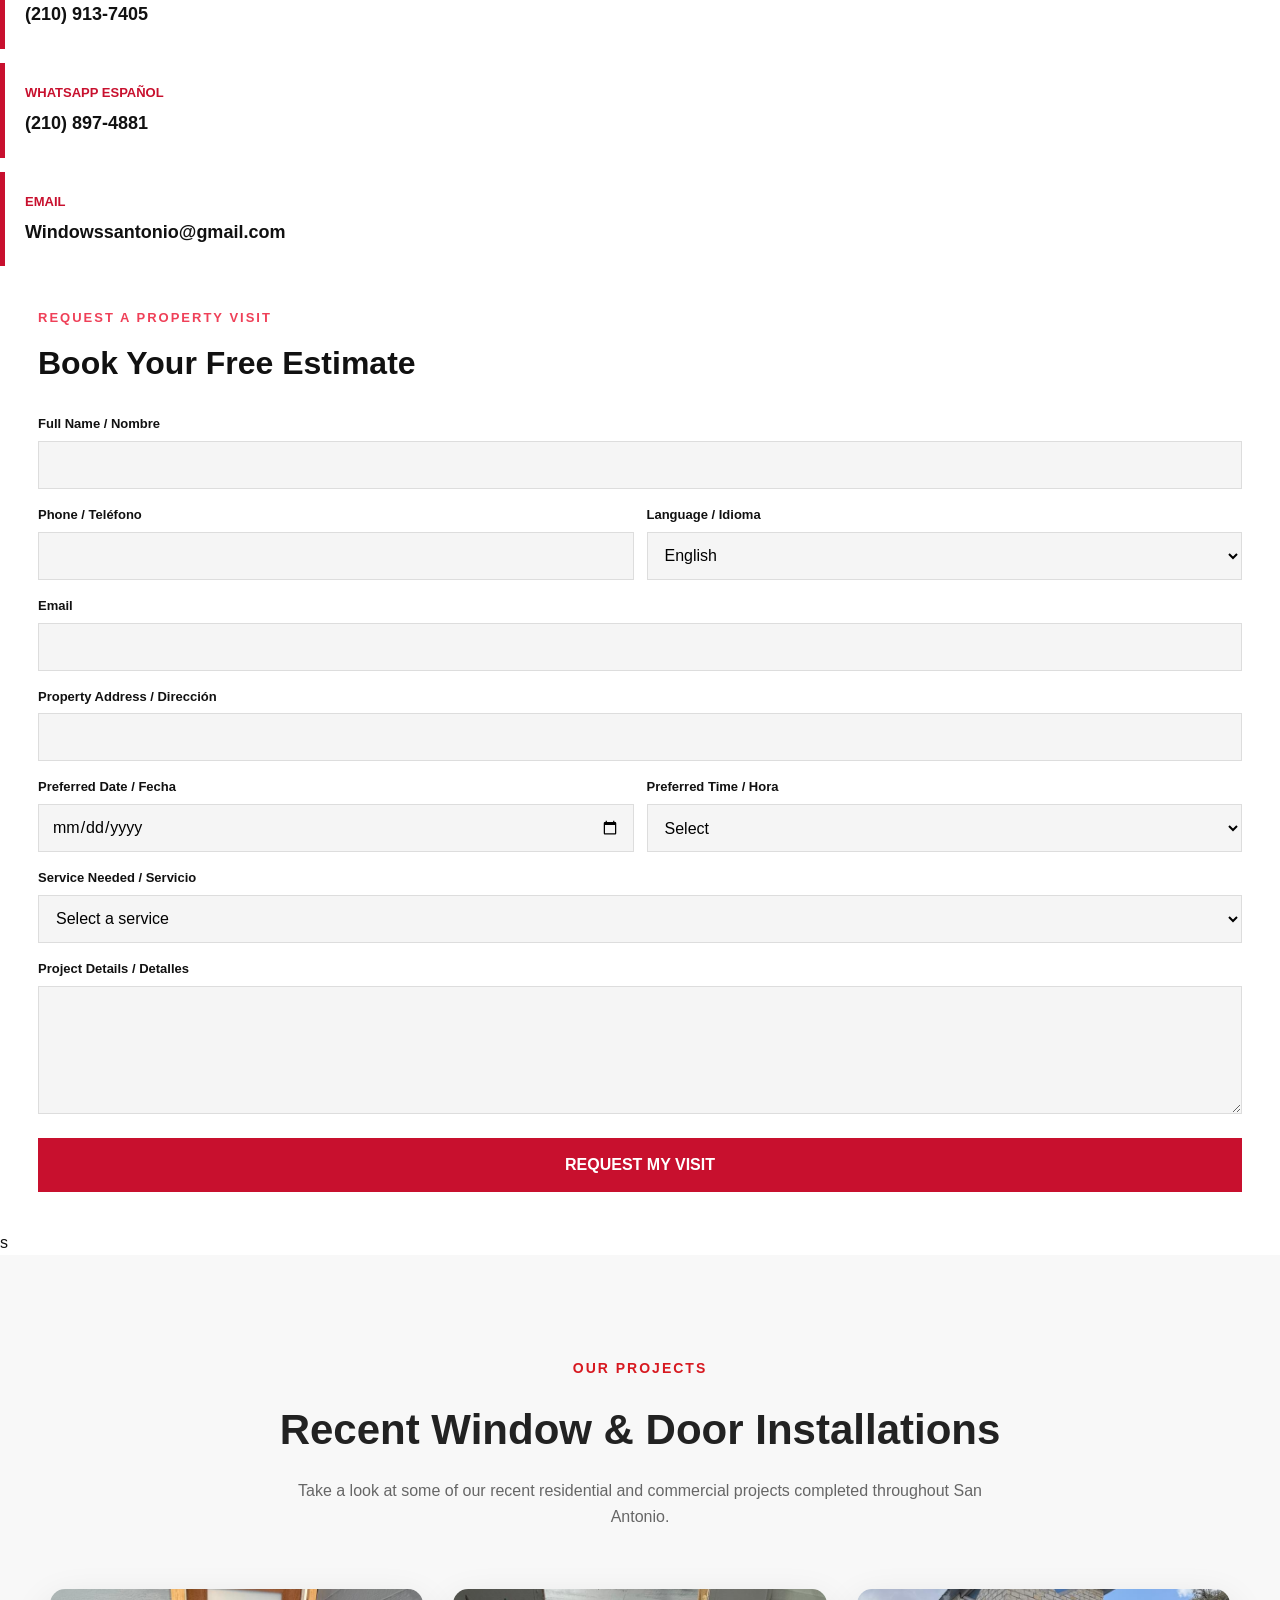
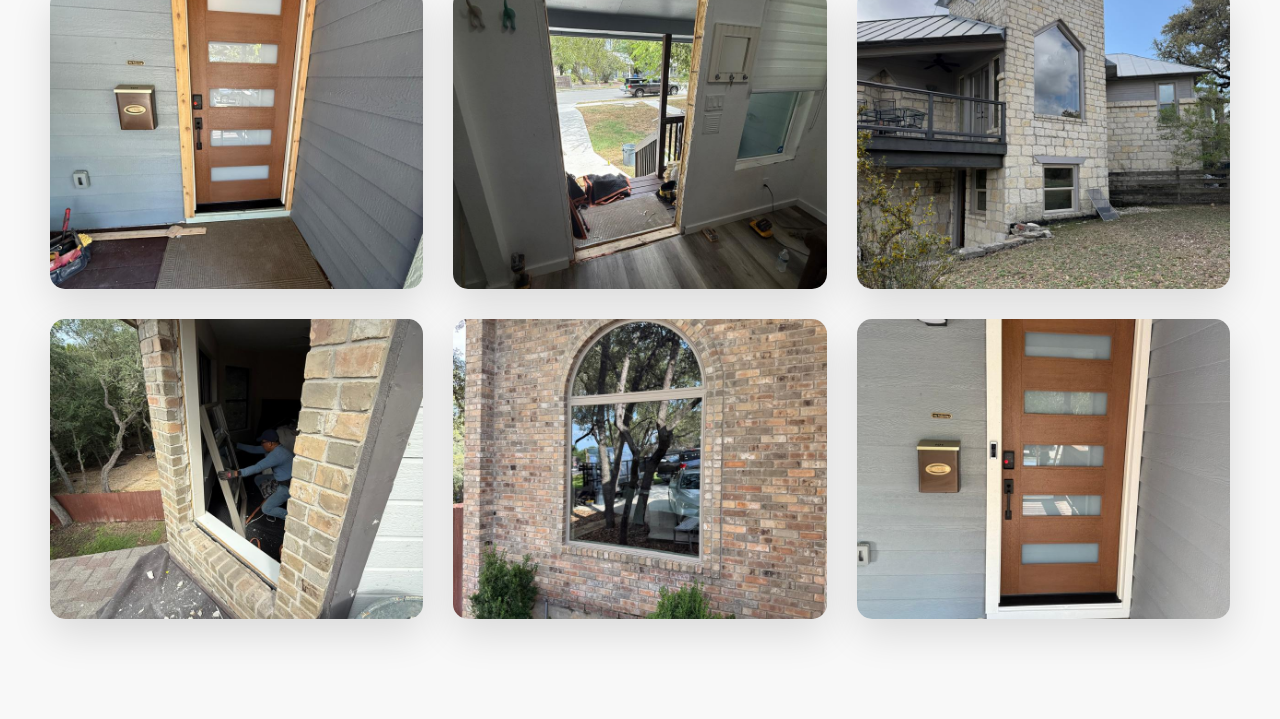
==== commit 39e14ecc: "SEO optimization - san antonio" ====
--- a/index.html
+++ b/index.html
@@ -2,17 +2,17 @@
 <html lang="en">
 <head>
     <meta charset="UTF-8">
-
+<meta name="google-site-verification" content="VeiWjIQxqoqvaXBOMvu2eYGOmdE_u5A2IFhsGp7LSBg" />
     <meta
         name="viewport"
         content="width=device-width, initial-scale=1.0"
     >
 <title>
-    Windows San Antonio | Window Replacement, Installation & Door Services in San Antonio, TX
+   Window Replacement San Antonio, TX | Windows San Antonio
 </title>
     
-   <meta name="description" content="Professional window installation, window replacement, door installation and window repair in San Antonio, Texas. Residential and commercial services. Free estimates."> 
-  <meta name="robots" content="index, follow">
+  <meta name="description" content="Window replacement and installation in San Antonio, TX. Professional window and door installation for residential and commercial properties. Free estimates.">
+  <meta name="robots" content="index, follow"><meta name="description" content="Professional window installation, window replacement, d
 <meta name="author" content="Windows San Antonio">
 <link rel="canonical" href="https://windowssanantonio.com/">
 <link rel="icon" href="images/windows-san-antonio-logo.png"> 
@@ -128,18 +128,16 @@
                         San Antonio Window & Door Specialists
                     </span>
 
-                    <h1>
-                        Better Windows.
-                        <span>Stronger Doors.</span>
-                        A Better Property.
-                    </h1>
-
-                    <p>
-                        Professional window and door supply,
-                        installation, replacement and repair
-                        for residential and commercial properties
-                        throughout San Antonio.
-                    </p>
+                 <h1>
+  Window Replacement San Antonio, TX<br />
+  <span>Better Windows. Stronger Doors.</span>
+</h1> 
+
+   <p>
+  Professional window replacement, window installation, and door installation
+  services in San Antonio, TX. Quality solutions for residential and commercial
+  properties throughout San Antonio and surrounding areas.
+</p>                 
 
 
                     <!-- MAIN BUTTONS -->
